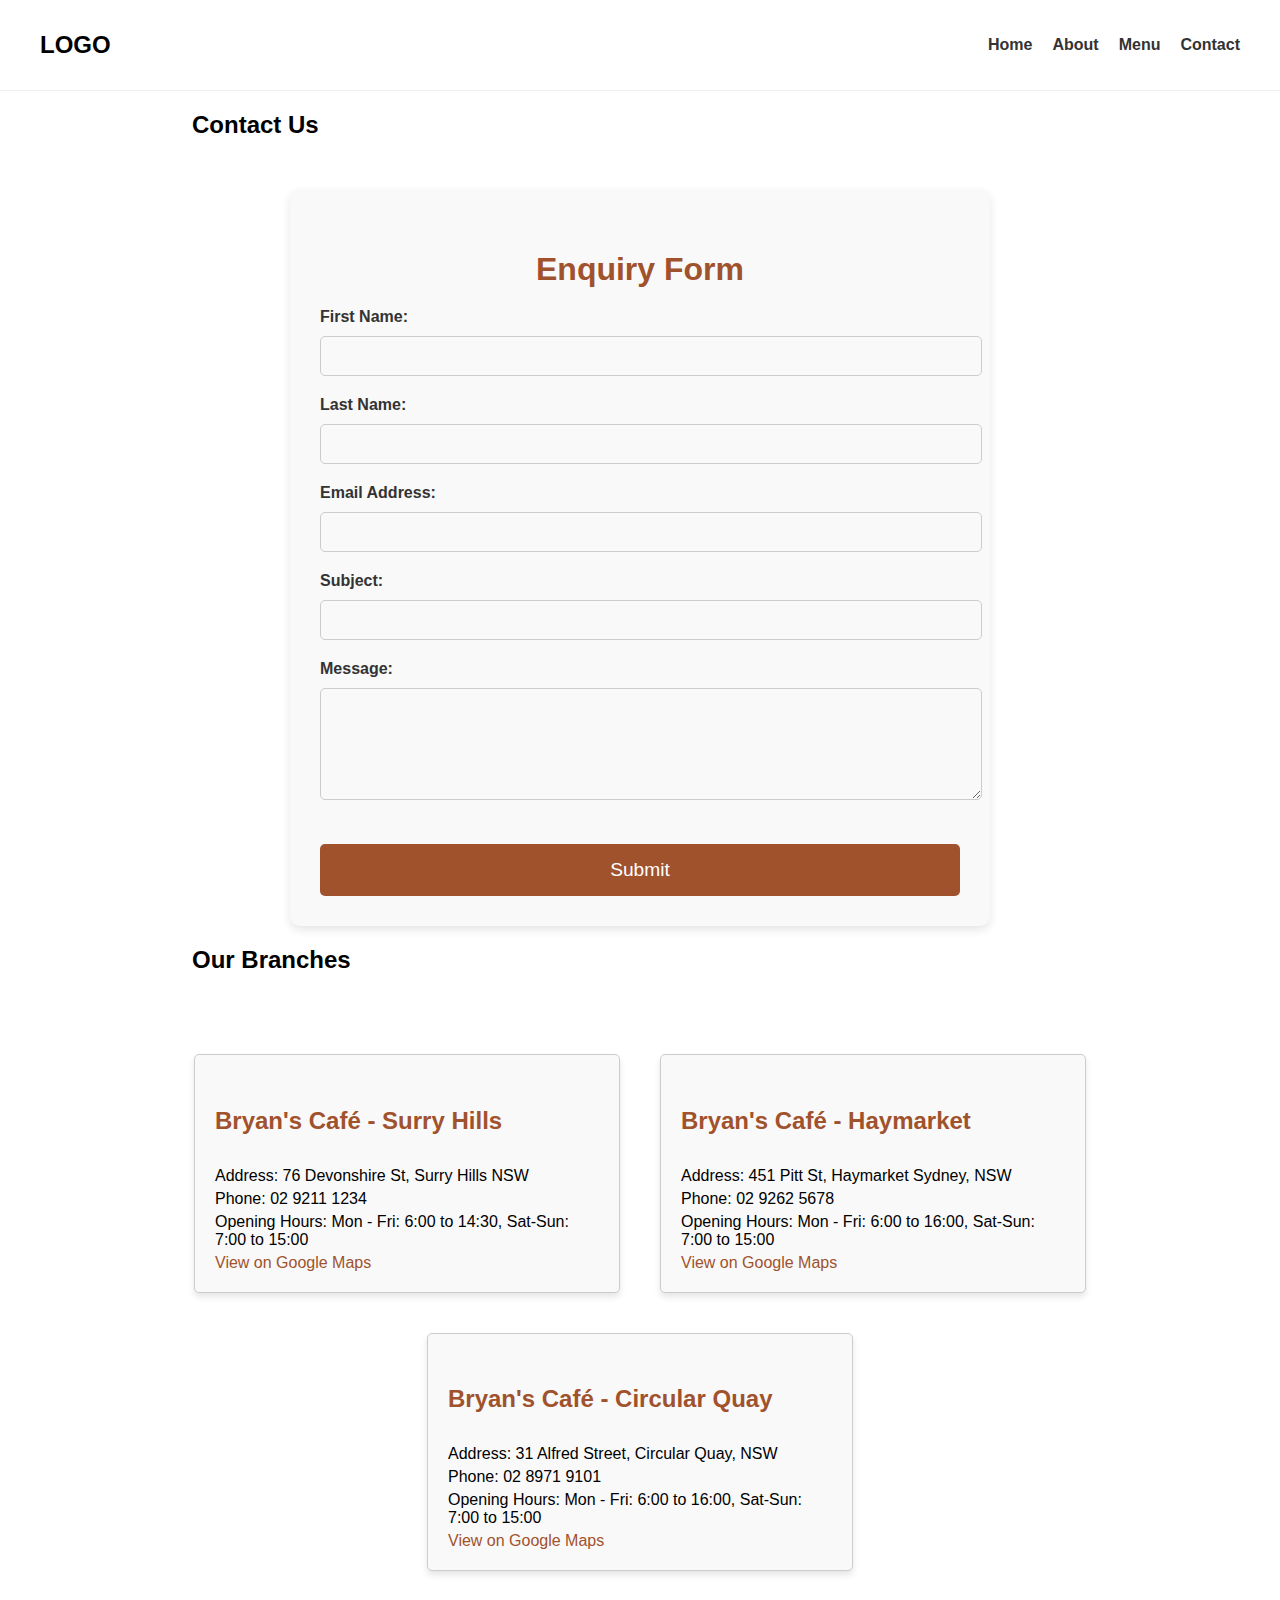
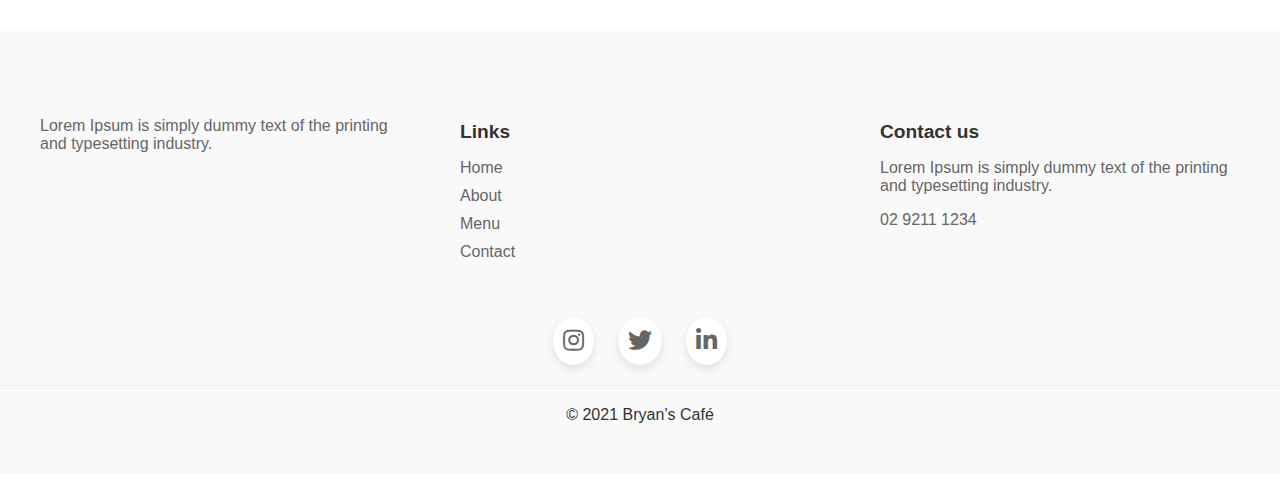
==== contact.html @ 87fbd280 "first commit" ====
<!DOCTYPE html>
<html lang="en">

<head>
    <meta charset="UTF-8">
    <meta name="viewport" content="width=device-width, initial-scale=1.0">
    <title>Contact | Bryan's Café</title>
    <link rel="stylesheet" href="contactStyle.css">
    <link rel="stylesheet" href="https://cdnjs.cloudflare.com/ajax/libs/font-awesome/5.15.4/css/all.min.css">
</head>

<body>
    <header>
        <nav class="navbar">
            <div class="logo">LOGO</div>
            <ul class="nav-links">
                <li><a href="index.html">Home</a></li>
                <li><a href="#about">About</a></li>
                <li><a href="menu.html">Menu</a></li>
                <li><a href="contact.html">Contact</a></li>
            </ul>
        </nav>
    </header>
    <section id="contact" class="contact-section">
        <div class="container">
            <h2 style="margin-left: 15%;">Contact Us</h2>

            <div class="enquiry-form">
                <h3>Enquiry Form</h3>
                <form id="enquiryForm">
                    <div class="form-group">
                        <label for="firstName">First Name:</label>
                        <input type="text" id="firstName" name="firstName" required>
                    </div>

                    <div class="form-group">
                        <label for="lastName">Last Name:</label>
                        <input type="text" id="lastName" name="lastName" required>
                    </div>

                    <div class="form-group">
                        <label for="email">Email Address:</label>
                        <input type="email" id="email" name="email" required>
                    </div>

                    <div class="form-group">
                        <label for="subject">Subject:</label>
                        <input type="text" id="subject" name="subject" required>
                    </div>

                    <div class="form-group">
                        <label for="message">Message:</label>
                        <textarea id="message" name="message" rows="5" required></textarea>
                    </div>

                    <button type="submit">Submit</button>
                </form>
                <p id="confirmationMessage" style="display:none;">Your message has been sent!</p>
            </div>

            <div class="branches">
                <h2 style="margin-left: 15%;">Our Branches</h2>
                <div id="branchesList">
                </div>
            </div>
        </div>
    </section>

    <footer class="footer">
        <div class="footer-container">
            <div class="footer-description">
                <p>Lorem Ipsum is simply dummy text of the printing and typesetting industry.</p>
            </div>

            <div class="footer-links">
                <h3>Links</h3>
                <ul>
                    <li><a href="index.html">Home</a></li>
                    <li><a href="#about">About</a></li>
                    <li><a href="menu.html">Menu</a></li>
                    <li><a href="contact.html">Contact</a></li>
                </ul>
            </div>

            <div class="footer-contact">
                <h3>Contact us</h3>
                <p>Lorem Ipsum is simply dummy text of the printing and typesetting industry.</p>
                <p>02 9211 1234</p>
            </div>
        </div>

        <div class="footer-social">
            <a href="#"><i class="fab fa-instagram"></i></a>
            <a href="#"><i class="fab fa-twitter"></i></a>
            <a href="#"><i class="fab fa-linkedin-in"></i></a>
        </div>

        <div class="footer-bottom">
            <p>&copy; 2021 Bryan’s Café</p>
        </div>
    </footer>

    <script src="contact.js"></script>
</body>

</html>
---- contactStyle.css ----
body {
    font-family: Arial, sans-serif;
    margin: 0;
    padding: 0;
    box-sizing: border-box;
}

header {
    background-color: #fff;
    padding: 20px 40px;
    border-bottom: 1px solid #eee;
}

.navbar {
    display: flex;
    justify-content: space-between;
    align-items: center;
}

.logo {
    font-size: 1.5rem;
    font-weight: bold;
}

.nav-links {
    list-style: none;
    display: flex;
    gap: 20px;
}

.nav-links li a {
    text-decoration: none;
    color: #333;
    font-size: 1rem;
    font-weight: bold;
}

.nav-links li a:hover {
    color: #555;
}

/* Enquiry Form Styling */
/* Style for the Enquiry Form Container */
.enquiry-form {
    width: 50%; /* Form width */
    margin: 0 auto; /* Center the form */
    background-color: #f9f9f9;
    padding: 30px;
    border-radius: 10px;
    box-shadow: 0 4px 10px rgba(0, 0, 0, 0.1);
    margin-top: 50px;
}

.enquiry-form h3 {
    font-size: 2rem;
    color: #a0522d;
    text-align: center;
    margin-bottom: 20px;
}

.enquiry-form .form-group {
    margin-bottom: 20px;
}

.enquiry-form label {
    font-size: 1rem;
    font-weight: bold;
    color: #333;
    display: block;
    margin-bottom: 5px;
}

.enquiry-form input,
.enquiry-form textarea {
    width: 100%;
    padding: 10px;
    border: 1px solid #ccc;
    border-radius: 5px;
    margin-top: 5px;
    font-size: 1rem;
    background-color: #fff;
}

.enquiry-form input[type="email"],
.enquiry-form input[type="text"],
.enquiry-form textarea {
    border: 1px solid #ccc;
    border-radius: 5px;
    padding: 10px;
    background-color: #f9f9f9;
}

.enquiry-form button {
    background-color: #a0522d;
    color: white;
    border: none;
    padding: 15px;
    width: 100%;
    font-size: 1.2rem;
    cursor: pointer;
    border-radius: 5px;
    margin-top: 20px;
}

.enquiry-form button:hover {
    background-color: #804020;
}

/* Confirmation message styling */
#confirmationMessage {
    font-size: 1rem;
    color: #28a745; /* Green color for success */
    text-align: center;
    margin-top: 20px;
}

/* Media query for responsiveness */
@media (max-width: 768px) {
    .enquiry-form {
        width: 90%;
    }
}

/* Branches Styling */
#branchesList {
    margin-top: 50px;
    margin-bottom: 50px;
    display: inline-flex;
    justify-content: center; /* Centers the cards horizontally */
    flex-wrap: wrap; /* Allows wrapping of cards when the screen size is smaller */
    gap: 20px; /* Adds some space between the cards */
}

.branch-item {
    flex: 0 1 30%; /* Each branch takes up 30% of the container */
    margin: 10px;
    padding: 20px;
    border: 1px solid #ccc;
    border-radius: 5px;
    background-color: #f9f9f9;
    box-shadow: 0 4px 6px rgba(0, 0, 0, 0.1);
}

.branch-item h4 {
    font-size: 1.5rem;
    color: #a0522d; /* Match the color to the cafe's theme */
}

.branch-item p {
    font-size: 1rem;
    margin: 5px 0;
}

.branch-item a {
    color: #a0522d;
    text-decoration: none;
}

.branch-item a:hover {
    text-decoration: underline;
}

/* Media query to ensure responsiveness */
@media (max-width: 768px) {
    .branch-item {
        flex: 1 1 100%; /* On smaller screens, branches will stack vertically */
    }
}


/* Footer Styling */
.footer {
    background-color: #f9f9f9;
    padding: 50px 0;
    color: #666;
}

.footer-container {
    display: flex;
    justify-content: space-between;
    max-width: 1200px;
    margin: 0 auto;
    padding: 20px;
}

.footer-description, .footer-links, .footer-contact {
    width: 30%;
}

.footer-description p {
    margin-bottom: 20px;
}

.footer-description img {
    max-width: 150px;
}

.footer-links h3, .footer-contact h3 {
    font-size: 1.2rem;
    color: #333;
    margin-bottom: 10px;
}

.footer-links ul {
    list-style: none;
    padding: 0;
}

.footer-links ul li {
    margin-bottom: 10px;
}

.footer-links ul li a {
    color: #666;
    text-decoration: none;
}

.footer-links ul li a:hover {
    color: #333;
}

.footer-contact p {
    margin-bottom: 10px;
}

.footer-social {
    text-align: center;
    margin-top: 20px;
}

.footer-social a {
    margin: 0 10px;
    font-size: 1.5rem;
    color: #666;
    text-decoration: none;
    display: inline-block;
    padding: 10px;
    border-radius: 50%;
    background-color: #fff;
    box-shadow: 0 4px 8px rgba(0, 0, 0, 0.1);
    transition: transform 0.3s ease;
}

.footer-social a:hover {
    transform: scale(1.1);
}

.footer-bottom {
    text-align: center;
    margin-top: 20px;
    padding-top: 20px;
    border-top: 1px solid #eee;
    color: #333;
}

.footer-bottom p {
    margin: 0;
}
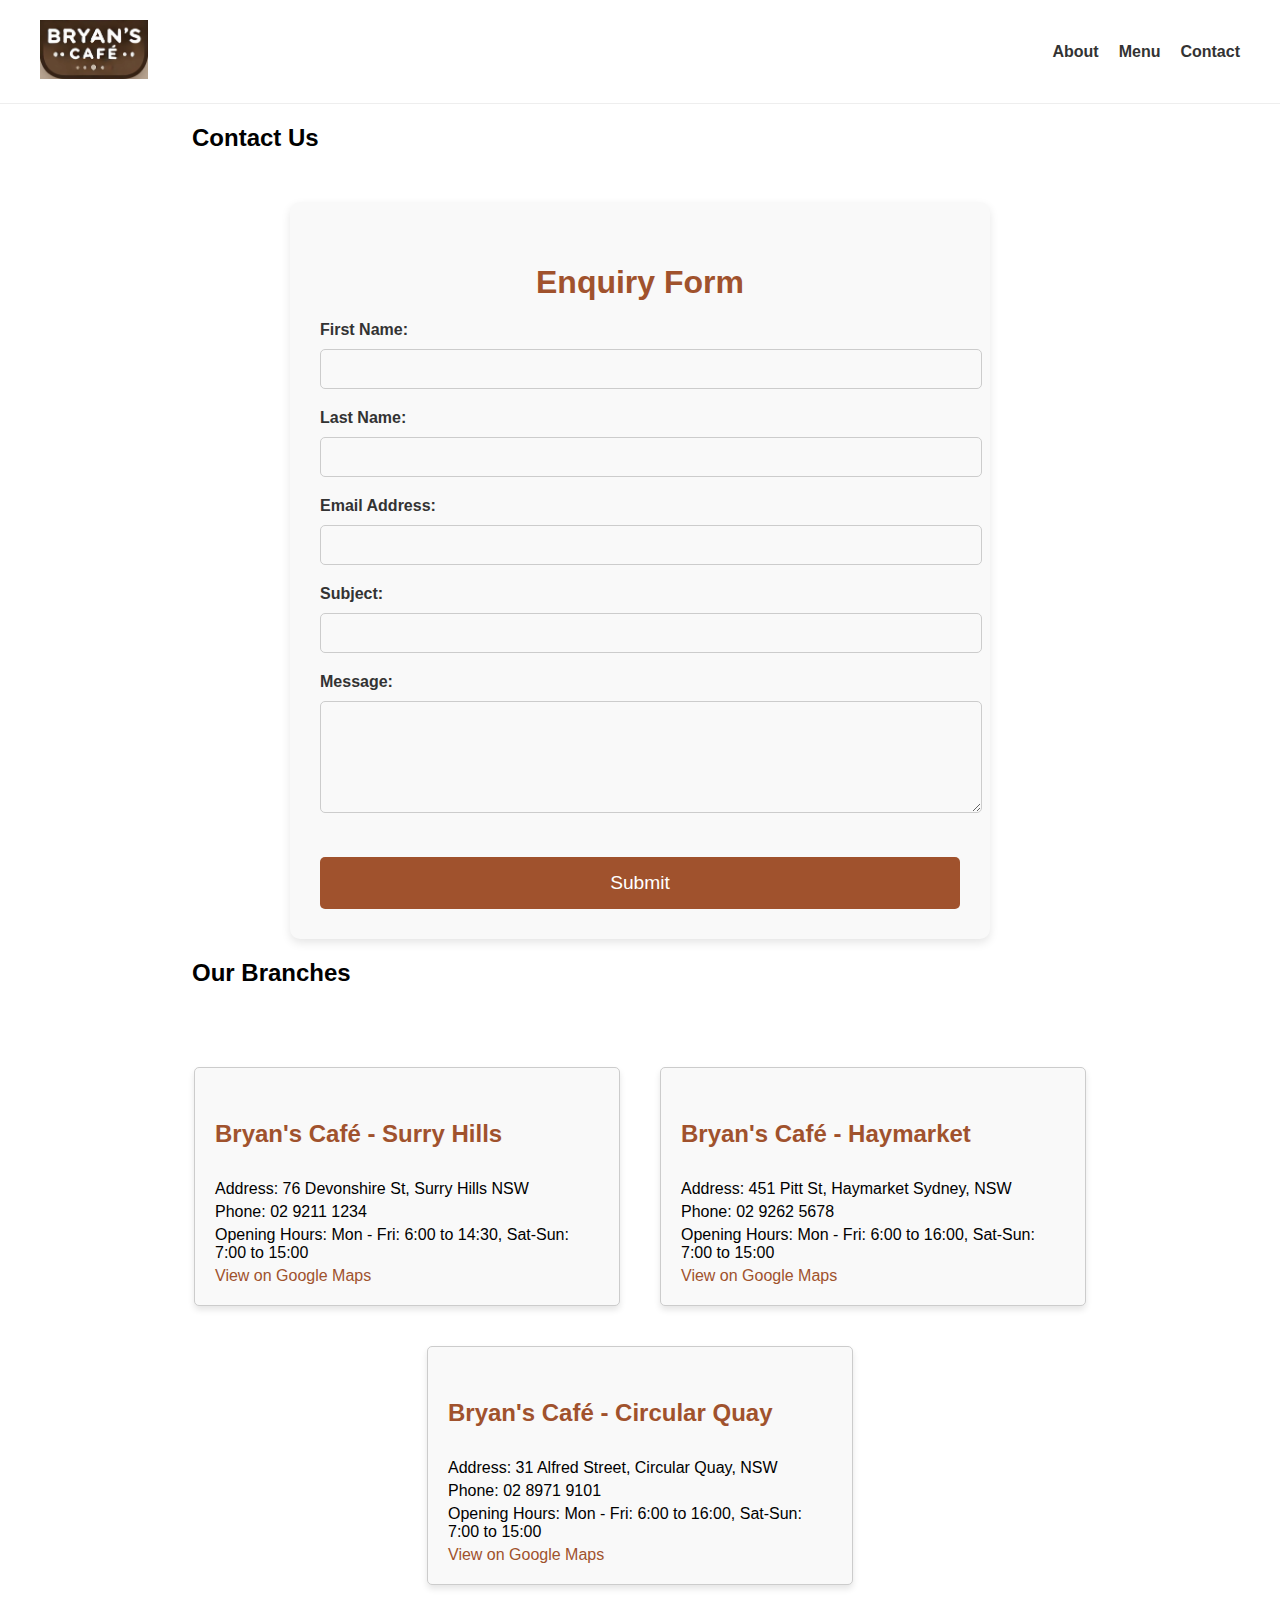
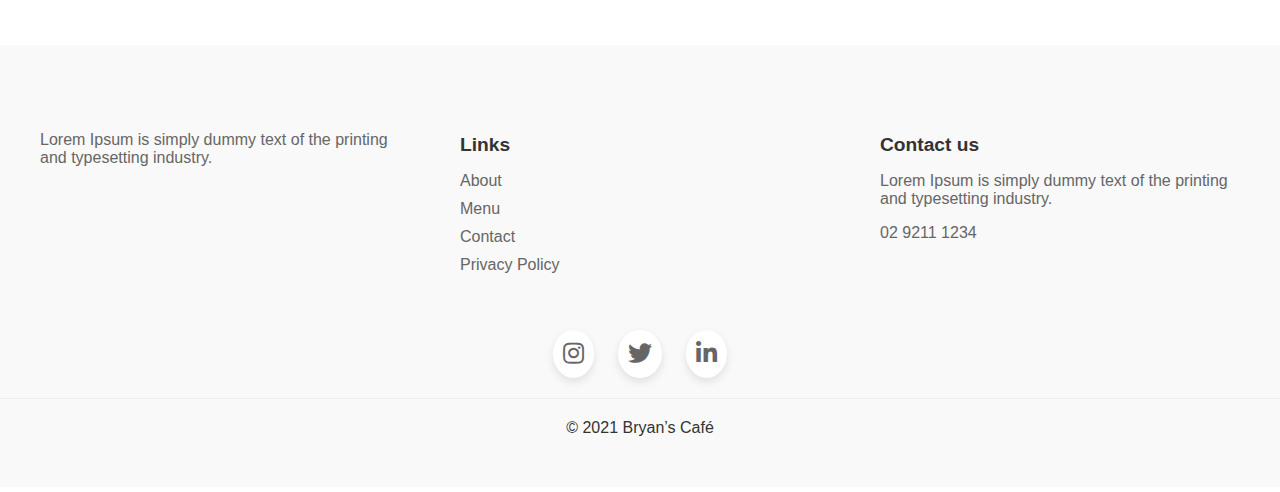
==== commit 0049081b: "media query and other fixes" ====
--- a/contact.html
+++ b/contact.html
@@ -11,15 +11,17 @@
 
 <body>
     <header>
-        <nav class="navbar">
-            <div class="logo">LOGO</div>
+        <div class="navbar">
+            <div class="logo">
+                <img src="bryansCadeLogo.png" alt="Bryan's Café Logo" class="logo">
+            </div>
+            <button class="menu-toggle" onclick="toggleMenu()">☰</button>
             <ul class="nav-links">
-                <li><a href="index.html">Home</a></li>
-                <li><a href="#about">About</a></li>
+                <li><a href="index.html">About</a></li>
                 <li><a href="menu.html">Menu</a></li>
                 <li><a href="contact.html">Contact</a></li>
             </ul>
-        </nav>
+        </div>
     </header>
     <section id="contact" class="contact-section">
         <div class="container">
@@ -75,10 +77,10 @@
             <div class="footer-links">
                 <h3>Links</h3>
                 <ul>
-                    <li><a href="index.html">Home</a></li>
-                    <li><a href="#about">About</a></li>
+                    <li><a href="index.html">About</a></li>
                     <li><a href="menu.html">Menu</a></li>
                     <li><a href="contact.html">Contact</a></li>
+                    <li><a href="privacy.html" target="_blank">Privacy Policy</a></li>
                 </ul>
             </div>
 
--- a/contactStyle.css
+++ b/contactStyle.css
@@ -18,8 +18,7 @@
 }
 
 .logo {
-    font-size: 1.5rem;
-    font-weight: bold;
+    width: 30%;
 }
 
 .nav-links {
@@ -114,10 +113,72 @@
     margin-top: 20px;
 }
 
-/* Media query for responsiveness */
+/* Responsive Menu for Mobile */
+.menu-toggle {
+    display: none;
+    cursor: pointer;
+    font-size: 1.5rem;
+    color: #333;
+    background-color: transparent;
+    border: none;
+}
+
 @media (max-width: 768px) {
-    .enquiry-form {
-        width: 90%;
+    .nav-links {
+        display: none;
+        flex-direction: column;
+        gap: 10px;
+        background-color: #fff;
+        padding: 10px 0;
+        position: absolute;
+        top: 60px;
+        right: 20px;
+        width: 200px;
+        border: 1px solid #eee;
+        border-radius: 5px;
+    }
+
+    .nav-links li {
+        text-align: left;
+    }
+
+    .nav-links li a {
+        font-size: 1rem;
+        padding: 10px;
+        display: block;
+        color: #333;
+    }
+
+    .menu-toggle {
+        display: block;
+    }
+
+    .navbar.expanded .nav-links {
+        display: flex;
+    }
+
+    .logo img {
+        max-width: 80px;
+    }
+}
+
+@media (max-width: 480px) {
+    .hero h1 {
+        font-size: 1.8rem;
+    }
+
+    .hero h2 {
+        font-size: 1.5rem;
+    }
+
+    .about-text h2,
+    .history-text h2,
+    .contact-info h2 {
+        font-size: 1.5rem;
+    }
+
+    .nav-links li a {
+        font-size: 0.8rem;
     }
 }
 
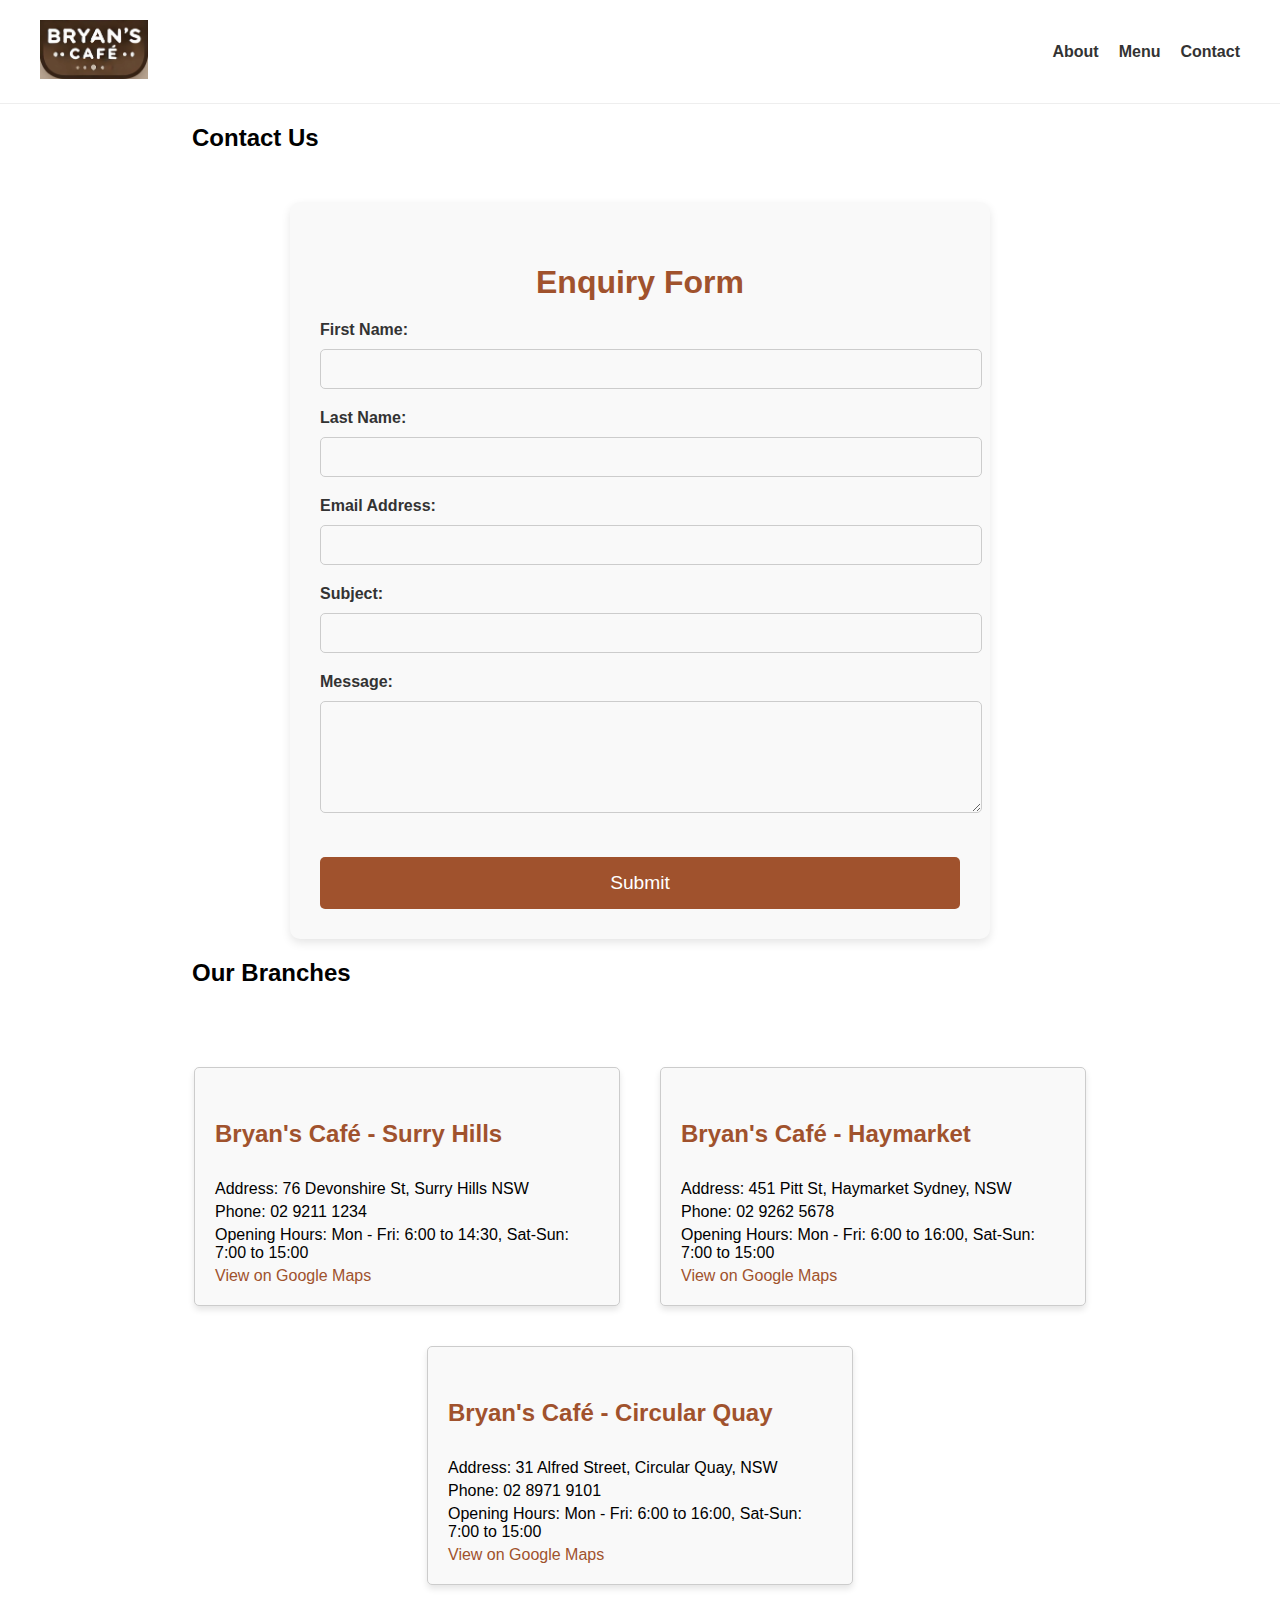
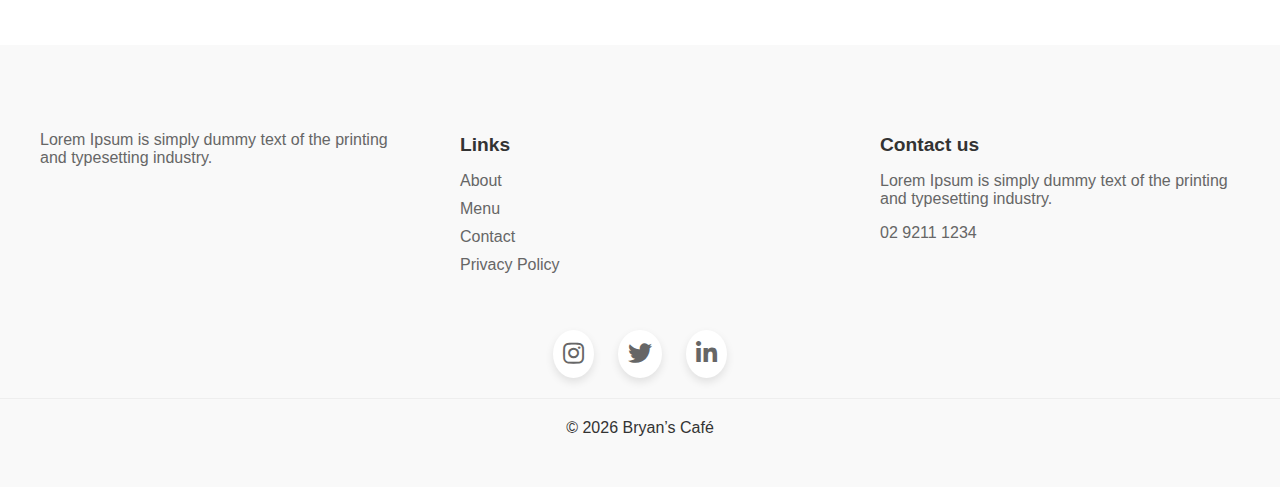
==== commit 4152cb8e: "fixes to footer, page name and target blank" ====
--- a/contact.html
+++ b/contact.html
@@ -67,13 +67,11 @@
             </div>
         </div>
     </section>
-
     <footer class="footer">
         <div class="footer-container">
             <div class="footer-description">
                 <p>Lorem Ipsum is simply dummy text of the printing and typesetting industry.</p>
             </div>
-
             <div class="footer-links">
                 <h3>Links</h3>
                 <ul>
@@ -98,9 +96,13 @@
         </div>
 
         <div class="footer-bottom">
-            <p>&copy; 2021 Bryan’s Café</p>
+            <p>&copy; <span id="currentYear"></span> Bryan’s Café</p>
         </div>
     </footer>
+
+    <script>
+        document.getElementById("currentYear").textContent = new Date().getFullYear();
+    </script>
 
     <script src="contact.js"></script>
 </body>
